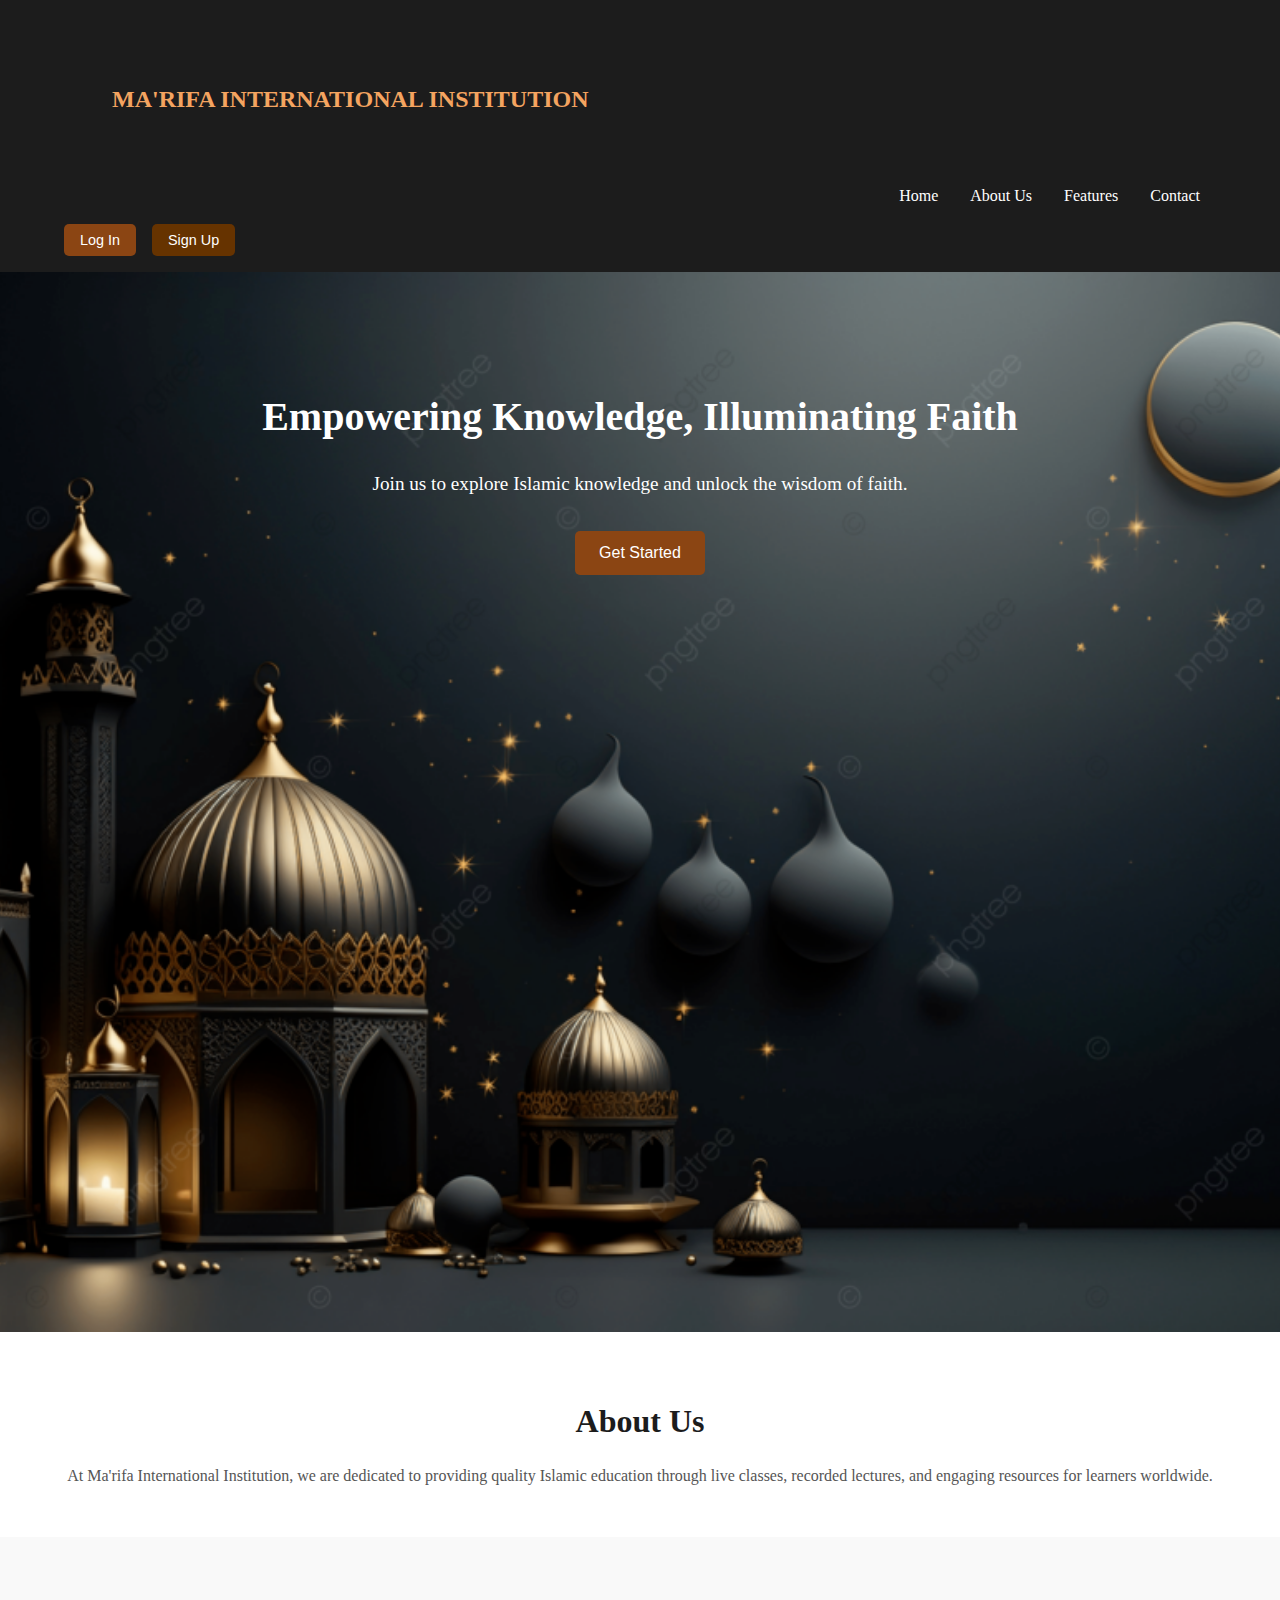
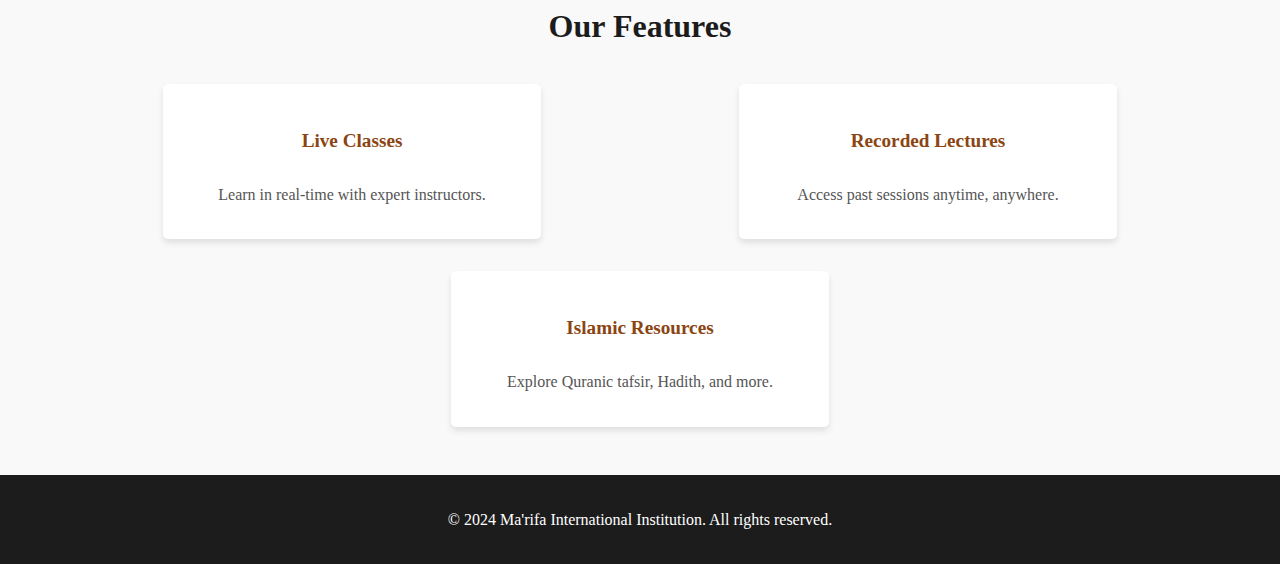
==== index.html @ 7ec8149b "first commit" ====
<!DOCTYPE html>
<html lang="en">
<head>
  <meta charset="UTF-8">
  <meta name="viewport" content="width=device-width, initial-scale=1.0">
  <title>Ma'rifa International Institution</title>
  <link rel="stylesheet" href="css/styles.css">
</head>
<body>
  <!-- Header -->
  <header class="navbar">
    <div class="container">
      <h1 class="logo">MA'RIFA INTERNATIONAL INSTITUTION</h1>
      <nav>
        <ul class="nav-links">
          <li><a href="#">Home</a></li>
          <li><a href="#about">About Us</a></li>
          <li><a href="#features">Features</a></li>
          <li><a href="#contact">Contact</a></li>
        </ul>
      </nav>
      <div class="auth-buttons">
        <button class="login-btn">Log In</button>
        <button class="signup-btn">Sign Up</button>
      </div>
      <!-- Burger Menu -->
      <div class="burger-menu" id="burger-menu">
        <span></span>
        <span></span>
        <span></span>
      </div>
    </div>
  </header>
  
  <!-- Mobile Dropdown Menu -->
  <div class="mobile-menu" id="mobile-menu">
    <ul>
      <li><a href="#">Home</a></li>
      <li><a href="#about">About Us</a></li>
      <li><a href="#features">Features</a></li>
      <li><a href="#contact">Contact</a></li>
      <li><button class="login-btn">Log In</button></li>
      <li><button class="signup-btn">Sign Up</button></li>
    </ul>
  </div>
  
  
  <!-- Hero Section -->
  <section class="hero">
    <div class="hero-content">
      <h2>Empowering Knowledge, Illuminating Faith</h2>
      <p>Join us to explore Islamic knowledge and unlock the wisdom of faith.</p>
      <button class="cta-button">Get Started</button>
    </div>
  </section>

  <!-- About Us Section -->
  <section id="about" class="about">
    <div class="container">
      <h3>About Us</h3>
      <p>At Ma'rifa International Institution, we are dedicated to providing quality Islamic education through live classes, recorded lectures, and engaging resources for learners worldwide.</p>
    </div>
  </section>

  <!-- Features Section -->
  <section id="features" class="features">
    <div class="container">
      <h3>Our Features</h3>
      <div class="feature-cards">
        <div class="card">
          <h4>Live Classes</h4>
          <p>Learn in real-time with expert instructors.</p>
        </div>
        <div class="card">
          <h4>Recorded Lectures</h4>
          <p>Access past sessions anytime, anywhere.</p>
        </div>
        <div class="card">
          <h4>Islamic Resources</h4>
          <p>Explore Quranic tafsir, Hadith, and more.</p>
        </div>
      </div>
    </div>
  </section>

  <!-- Footer -->
  <footer>
    <div class="container">
      <p>&copy; 2024 Ma'rifa International Institution. All rights reserved.</p>
    </div>
  </footer>

  <script src="js/script.js"></script>
</body>
</html>
---- css/styles.css ----
body {
    margin: 0;
    line-height: 1.6;
    background-color: #f9f9f9;
    color: #1C1C1C;
  }
  
  h1 {
    padding: 3rem;
    margin-right: 20px;
    color: sandybrown;
    font-weight: bolder;
  }
  
  .container {
    width: 90%;
    max-width: 1200px;
    margin: 0 auto;
  }
  
  /* Navbar */
  .navbar {
    background: #1C1C1C;
    color: #fff;
    padding: 1rem 0;
  }
  
  .navbar .logo {
    font-size: 1.5rem;
    font-weight: bold;
  }
  
  .nav-links {
    list-style: none;
    display: flex;
    justify-content: flex-end;
  }
  
  .nav-links li {
    margin: 0 1rem;
  }
  
  .nav-links a {
    color: #fff;
    text-decoration: none;
  }
  
  /* Hero Section */
  .hero {
    background-image: url('../assets/islam.png'); /* Adjust path if needed */
    background-size: cover;
    background-position: center;
    color: #fff;
    text-align: center;
    padding: 5rem 0;
    height: 100vh;
  }
  
  .hero-content h2 {
    font-size: 2.5rem;
    margin-bottom: 1rem;
  }
  
  .hero-content p {
    font-size: 1.2rem;
    margin-bottom: 2rem;
  }
  
  .cta-button {
    background: #8B4513;
    color: #fff;
    padding: 0.8rem 1.5rem;
    border: none;
    border-radius: 5px;
    cursor: pointer;
    font-size: 1rem;
  }
  
  .cta-button:hover {
    background: #663300;
  }
  
  /* About Us Section */
  .about {
    padding: 2rem 0;
    background: #fff;
    text-align: center;
  }
  
  .about h3 {
    font-size: 2rem;
    margin-bottom: 1rem;
  }
  
  .about p {
    font-size: 1rem;
    color: #555;
  }
  
  /* Features Section */
  .features {
    background: #f9f9f9;
    padding: 2rem 0;
    text-align: center;
  }
  
  .features h3 {
    font-size: 2rem;
    margin-bottom: 1rem;
  }
  
  .feature-cards {
    display: flex;
    justify-content: space-around;
    flex-wrap: wrap;
  }
  
  .card {
    background: #fff;
    padding: 1rem;
    margin: 1rem;
    border-radius: 5px;
    width: 30%;
    box-shadow: 0 4px 6px rgba(0, 0, 0, 0.1);
  }
  
  .card h4 {
    font-size: 1.2rem;
    color: #8B4513;
  }
  
  .card p {
    font-size: 1rem;
    color: #555;
  }
  
  /* Footer */
  footer {
    background: #1C1C1C;
    color: #fff;
    text-align: center;
    padding: 1rem 0;
  }
  
  /* Navbar: Auth Buttons */
  .auth-buttons {
    display: flex;
    gap: 1rem;
  }
  
  .login-btn,
  .signup-btn {
    background: #8B4513;
    color: white;
    border: none;
    padding: 0.5rem 1rem;
    border-radius: 5px;
    cursor: pointer;
    font-size: 0.9rem;
  }
  
  .signup-btn {
    background: #663300;
  }
  
  .login-btn:hover {
    background: #663300;
  }
  
  .signup-btn:hover {
    background: #4B2E19;
  }
  
  /* Burger Menu */
  /* Burger Menu */
  .burger-menu {
    display: none;
    flex-direction: column;
    cursor: pointer;
    gap: 5px;
  }
  
  .burger-menu span {
    background: #8B4513;
    height: 3px;
    width: 25px;
    border-radius: 2px;
  }
  
  /* Mobile Dropdown Menu */
  .mobile-menu {
    display: none; /* Hide menu initially */
    background: #1C1C1C;
    color: white;
    position: absolute;
    top: 60px;
    right: 0;
    left: 0;
    z-index: 100;
    padding: 1rem 0;
    transition: transform 0.3s ease-in-out, opacity 0.3s ease-in-out;
    transform: translateY(-100%);
    opacity: 0;
  }
  
  /* Show Menu when toggled */
  .mobile-menu.show-menu {
    display: block; /* Make it visible */
    transform: translateY(0); /* Slide the menu in */
    opacity: 1; /* Make it visible */
  }
  
  .mobile-menu ul {
    list-style: none;
    padding: 0;
    margin: 0;
    text-align: center;
  }
  
  .mobile-menu li {
    margin: 10px 0;
  }
  
  .mobile-menu a, .mobile-menu button {
    color: white;
    text-decoration: none;
    font-size: 1rem;
  }
  
  .mobile-menu button {
    background: #663300;
    border: none;
    padding: 0.5rem 1rem;
    border-radius: 5px;
    cursor: pointer;
  }
  
  /* Responsive Design */
  @media (max-width: 768px) {
    .navbar {
      flex-wrap: wrap;
      text-align: center;
    }
  
    .nav-links, .auth-buttons {
      display: none;
    }
  
    .burger-menu {
      display: flex;
    }
  
    .hero-content h2 {
      font-size: 1.8rem;
    }
  
    .hero-content p {
      font-size: 1rem;
    }
  
    .feature-cards {
      flex-direction: column;
    }
  
    .card {
      width: 80%;
      margin: 1rem auto;
    }
  }
  
  
  @media (max-width: 480px) {
    .hero-content h2 {
      font-size: 1.5rem;
    }
  
    .cta-button {
      font-size: 0.8rem;
      padding: 0.6rem 1rem;
    }
  }
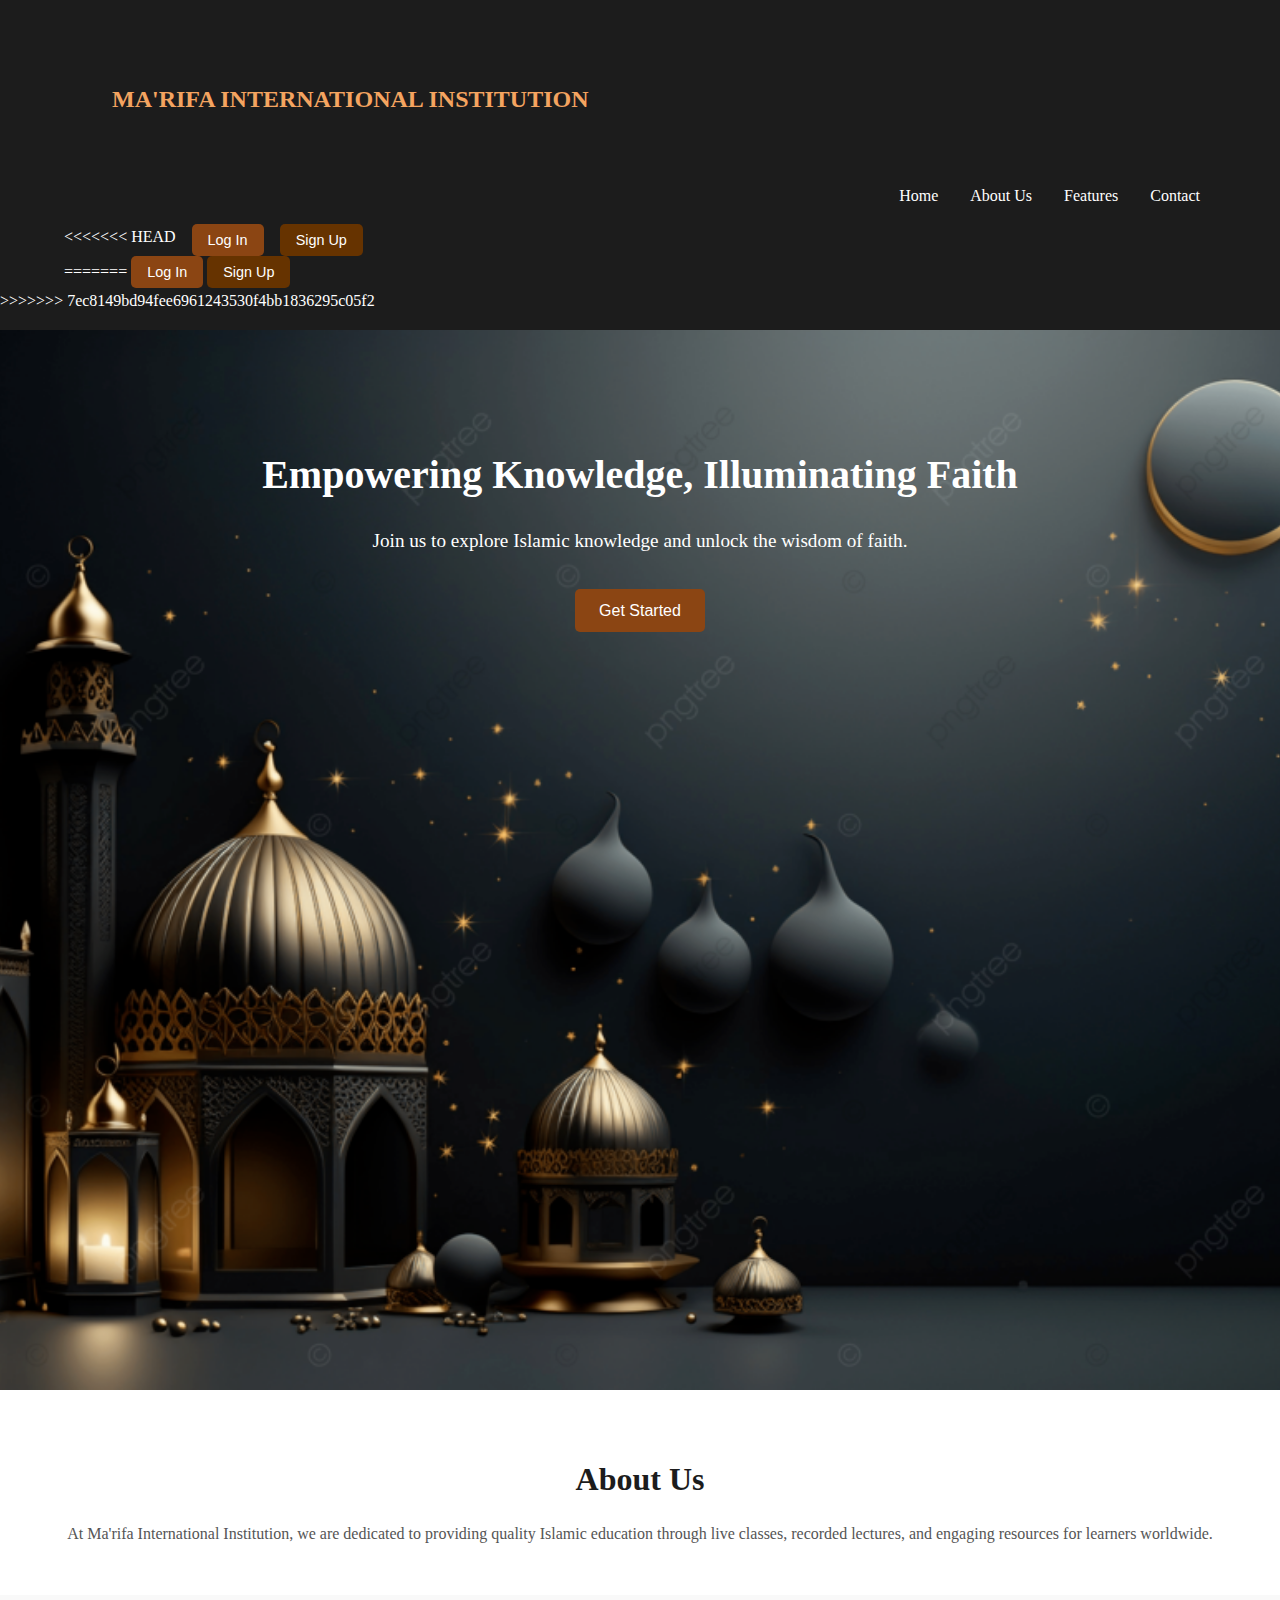
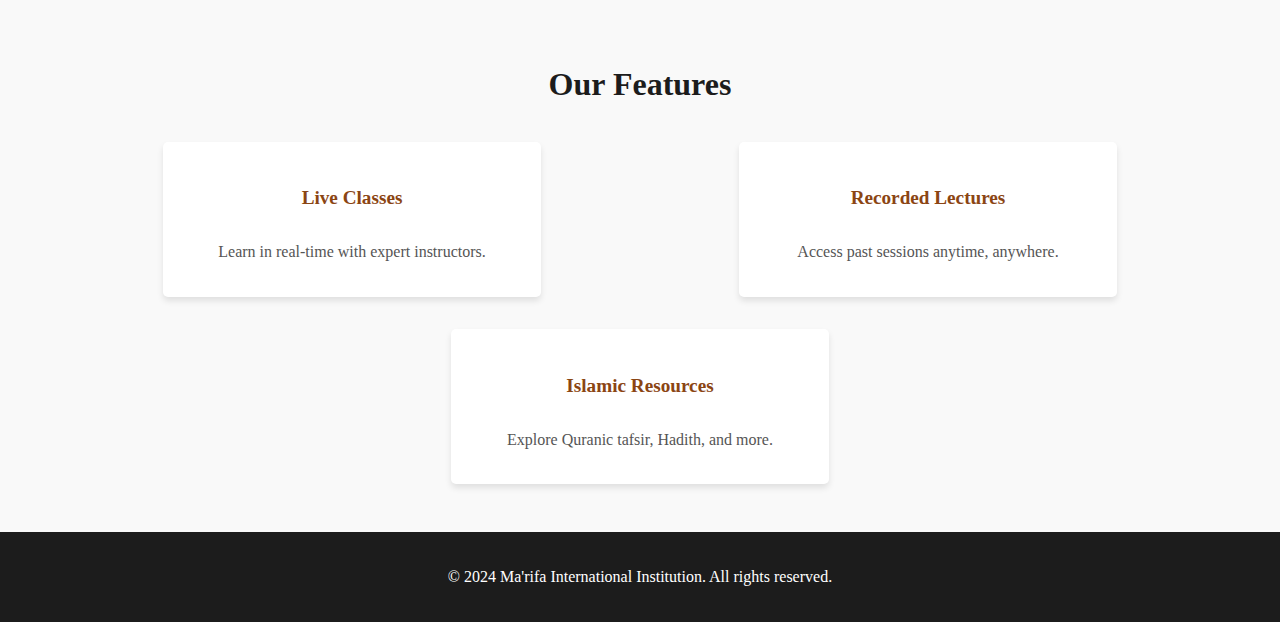
==== commit 2e7a84ea: "addition" ====
--- a/index.html
+++ b/index.html
@@ -20,9 +20,17 @@
         </ul>
       </nav>
       <div class="auth-buttons">
+<<<<<<< HEAD
+        <a href="login.html"><button class="login-btn">Log In</button></a>
+        <a href="signup.html"><button class="signup-btn">Sign Up</button></a>
+      </div>
+      
+      
+=======
         <button class="login-btn">Log In</button>
         <button class="signup-btn">Sign Up</button>
       </div>
+>>>>>>> 7ec8149bd94fee6961243530f4bb1836295c05f2
       <!-- Burger Menu -->
       <div class="burger-menu" id="burger-menu">
         <span></span>
--- a/css/styles.css
+++ b/css/styles.css
@@ -278,4 +278,151 @@
       font-size: 0.8rem;
       padding: 0.6rem 1rem;
     }
-  }  +<<<<<<< HEAD
+  }  
+
+
+
+
+
+
+
+
+
+
+
+
+
+
+
+
+
+
+
+
+
+
+
+
+
+
+  /* Modal Styles */
+.modal {
+  display: none; /* Hidden by default */
+  position: fixed;
+  z-index: 1000;
+  left: 0;
+  top: 0;
+  width: 100%;
+  height: 100%;
+  overflow: auto;
+  background-color: rgba(0, 0, 0, 0.4);
+}
+
+.modal-content {
+  background-color: #fefefe;
+  margin: 15% auto;
+  padding: 20px;
+  border: 1px solid #888;
+  width: 80%;
+  max-width: 400px;
+}
+
+.close {
+  color: #aaa;
+  float: right;
+  font-size: 28px;
+  font-weight: bold;
+  cursor: pointer;
+}
+
+.close:hover, .close:focus {
+  color: black;
+  text-decoration: none;
+  cursor: pointer;
+}
+
+
+
+
+/* Authentication Form Section */
+.auth-form {
+  padding: 3rem 0;
+  text-align: center;
+}
+
+.auth-form h2 {
+  font-size: 2rem;
+  margin-bottom: 1.5rem;
+  color: #1C1C1C;
+}
+
+.auth-form form {
+  max-width: 400px;
+  margin: 0 auto;
+  background: #f9f9f9;
+  padding: 2rem;
+  border-radius: 8px;
+  box-shadow: 0 4px 6px rgba(0, 0, 0, 0.1);
+}
+
+.auth-form label {
+  display: block;
+  margin-bottom: 0.5rem;
+  font-weight: bold;
+  color: #333;
+}
+
+.auth-form input {
+  width: 100%;
+  padding: 0.8rem;
+  margin-bottom: 1rem;
+  border: 1px solid #ccc;
+  border-radius: 4px;
+  font-size: 1rem;
+}
+
+.auth-form button {
+  background: #8B4513;
+  color: white;
+  border: none;
+  padding: 0.8rem 1.5rem;
+  border-radius: 5px;
+  cursor: pointer;
+  font-size: 1rem;
+}
+
+.auth-form button:hover {
+  background: #663300;
+}
+
+.auth-form p {
+  margin-top: 1rem;
+  font-size: 0.9rem;
+}
+
+.auth-form a {
+  color: #8B4513;
+  text-decoration: none;
+}
+
+
+
+
+
+
+/* Forgot Password Link */
+.forgot-password-link {
+  color: #8B4513;
+  text-decoration: none;
+  font-size: 0.9rem;
+  display: inline-block;
+  margin-top: 1rem;
+}
+
+.forgot-password-link:hover {
+  text-decoration: underline;
+}
+=======
+  }  
+>>>>>>> 7ec8149bd94fee6961243530f4bb1836295c05f2
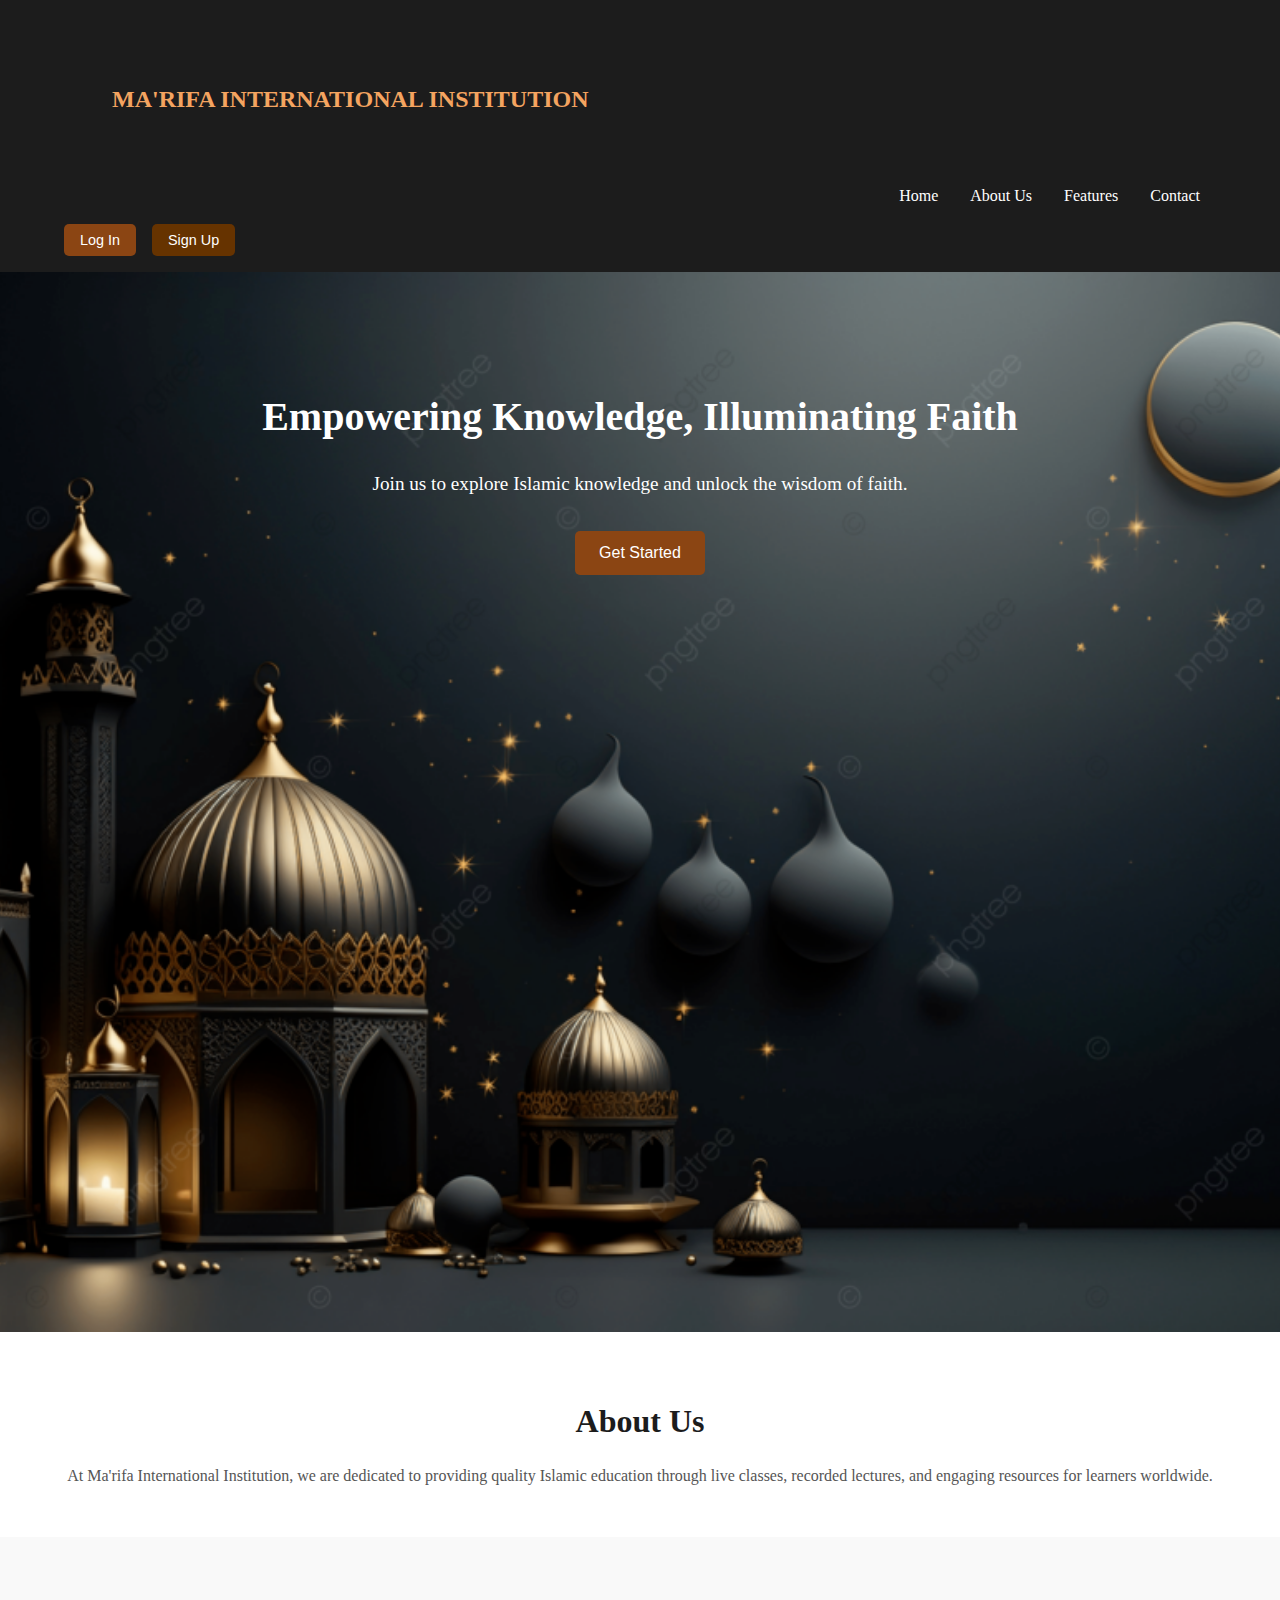
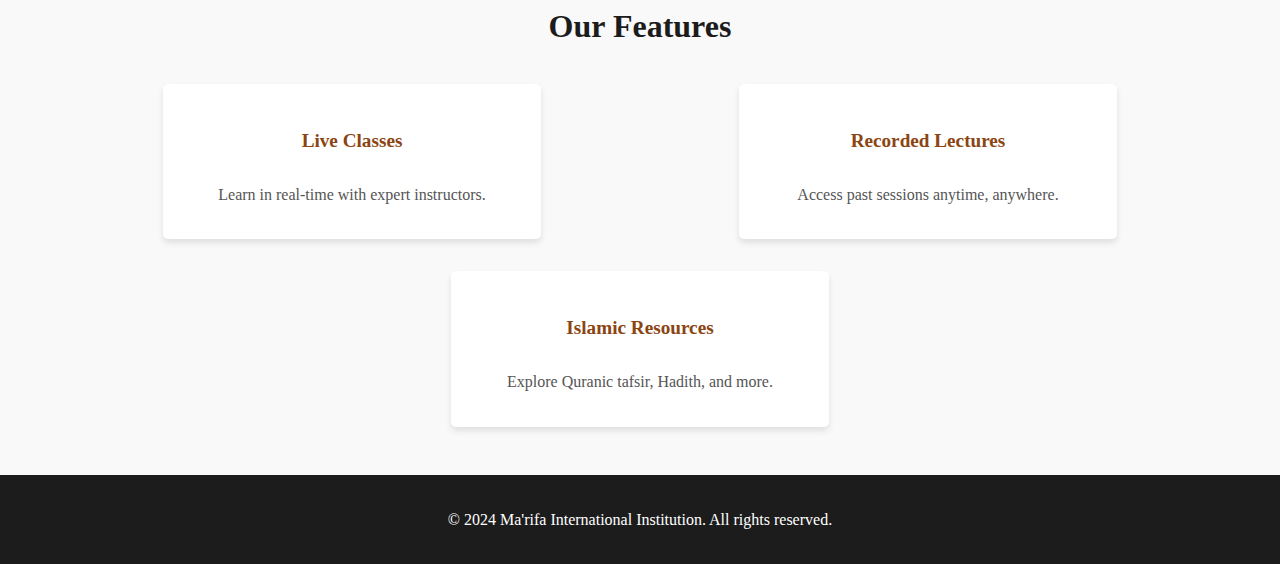
==== commit 87ef65eb: "amendment" ====
--- a/index.html
+++ b/index.html
@@ -20,17 +20,9 @@
         </ul>
       </nav>
       <div class="auth-buttons">
-<<<<<<< HEAD
         <a href="login.html"><button class="login-btn">Log In</button></a>
         <a href="signup.html"><button class="signup-btn">Sign Up</button></a>
       </div>
-      
-      
-=======
-        <button class="login-btn">Log In</button>
-        <button class="signup-btn">Sign Up</button>
-      </div>
->>>>>>> 7ec8149bd94fee6961243530f4bb1836295c05f2
       <!-- Burger Menu -->
       <div class="burger-menu" id="burger-menu">
         <span></span>
@@ -47,11 +39,10 @@
       <li><a href="#about">About Us</a></li>
       <li><a href="#features">Features</a></li>
       <li><a href="#contact">Contact</a></li>
-      <li><button class="login-btn">Log In</button></li>
-      <li><button class="signup-btn">Sign Up</button></li>
+      <li><a href="login.html">Log In</a></li>
+      <li><a href="signup.html">Sign Up</a></li>
     </ul>
   </div>
-  
   
   <!-- Hero Section -->
   <section class="hero">
@@ -100,4 +91,4 @@
 
   <script src="js/script.js"></script>
 </body>
-</html>+</html>
--- a/css/styles.css
+++ b/css/styles.css
@@ -1,349 +1,283 @@
+/* General Styles */
 body {
-    margin: 0;
-    line-height: 1.6;
-    background-color: #f9f9f9;
-    color: #1C1C1C;
-  }
-  
-  h1 {
-    padding: 3rem;
-    margin-right: 20px;
-    color: sandybrown;
-    font-weight: bolder;
-  }
-  
-  .container {
-    width: 90%;
-    max-width: 1200px;
-    margin: 0 auto;
-  }
-  
-  /* Navbar */
+  margin: 0;
+  line-height: 1.6;
+  background-color: #f9f9f9;
+  color: #1C1C1C;
+}
+
+h1 {
+  padding: 3rem;
+  margin-right: 20px;
+  color: sandybrown;
+  font-weight: bolder;
+}
+
+.container {
+  width: 90%;
+  max-width: 1200px;
+  margin: 0 auto;
+}
+
+/* Navbar */
+.navbar {
+  background: #1C1C1C;
+  color: #fff;
+  padding: 1rem 0;
+}
+
+.navbar .logo {
+  font-size: 1.5rem;
+  font-weight: bold;
+}
+
+.nav-links {
+  list-style: none;
+  display: flex;
+  justify-content: flex-end;
+}
+
+.nav-links li {
+  margin: 0 1rem;
+}
+
+.nav-links a {
+  color: #fff;
+  text-decoration: none;
+}
+
+/* Hero Section */
+.hero {
+  background-image: url('../assets/islam.png'); /* Adjust path if needed */
+  background-size: cover;
+  background-position: center;
+  color: #fff;
+  text-align: center;
+  padding: 5rem 0;
+  height: 100vh;
+}
+
+.hero-content h2 {
+  font-size: 2.5rem;
+  margin-bottom: 1rem;
+}
+
+.hero-content p {
+  font-size: 1.2rem;
+  margin-bottom: 2rem;
+}
+
+.cta-button {
+  background: #8B4513;
+  color: #fff;
+  padding: 0.8rem 1.5rem;
+  border: none;
+  border-radius: 5px;
+  cursor: pointer;
+  font-size: 1rem;
+}
+
+.cta-button:hover {
+  background: #663300;
+}
+
+/* About Us Section */
+.about {
+  padding: 2rem 0;
+  background: #fff;
+  text-align: center;
+}
+
+.about h3 {
+  font-size: 2rem;
+  margin-bottom: 1rem;
+}
+
+.about p {
+  font-size: 1rem;
+  color: #555;
+}
+
+/* Features Section */
+.features {
+  background: #f9f9f9;
+  padding: 2rem 0;
+  text-align: center;
+}
+
+.features h3 {
+  font-size: 2rem;
+  margin-bottom: 1rem;
+}
+
+.feature-cards {
+  display: flex;
+  justify-content: space-around;
+  flex-wrap: wrap;
+}
+
+.card {
+  background: #fff;
+  padding: 1rem;
+  margin: 1rem;
+  border-radius: 5px;
+  width: 30%;
+  box-shadow: 0 4px 6px rgba(0, 0, 0, 0.1);
+}
+
+.card h4 {
+  font-size: 1.2rem;
+  color: #8B4513;
+}
+
+.card p {
+  font-size: 1rem;
+  color: #555;
+}
+
+/* Footer */
+footer {
+  background: #1C1C1C;
+  color: #fff;
+  text-align: center;
+  padding: 1rem 0;
+}
+
+/* Navbar: Auth Buttons */
+.auth-buttons {
+  display: flex;
+  gap: 1rem;
+}
+
+.login-btn,
+.signup-btn {
+  background: #8B4513;
+  color: white;
+  border: none;
+  padding: 0.5rem 1rem;
+  border-radius: 5px;
+  cursor: pointer;
+  font-size: 0.9rem;
+}
+
+.signup-btn {
+  background: #663300;
+}
+
+.login-btn:hover {
+  background: #663300;
+}
+
+.signup-btn:hover {
+  background: #4B2E19;
+}
+
+/* Burger Menu */
+.burger-menu {
+  display: none;
+  flex-direction: column;
+  cursor: pointer;
+  gap: 5px;
+}
+
+.burger-menu span {
+  background: #8B4513;
+  height: 3px;
+  width: 25px;
+  border-radius: 2px;
+}
+
+/* Mobile Dropdown Menu */
+.mobile-menu {
+  display: none; /* Hide menu initially */
+  background: #1C1C1C;
+  color: white;
+  position: absolute;
+  top: 60px;
+  right: 0;
+  left: 0;
+  z-index: 100;
+  padding: 1rem 0;
+  transition: transform 0.3s ease-in-out, opacity 0.3s ease-in-out;
+  transform: translateY(-100%);
+  opacity: 0;
+}
+
+/* Show Menu when toggled */
+.mobile-menu.show-menu {
+  display: block; /* Make it visible */
+  transform: translateY(0); /* Slide the menu in */
+  opacity: 1; /* Make it visible */
+}
+
+.mobile-menu ul {
+  list-style: none;
+  padding: 0;
+  margin: 0;
+  text-align: center;
+}
+
+.mobile-menu li {
+  margin: 10px 0;
+}
+
+.mobile-menu a, .mobile-menu button {
+  color: white;
+  text-decoration: none;
+  font-size: 1rem;
+}
+
+.mobile-menu button {
+  background: #663300;
+  border: none;
+  padding: 0.5rem 1rem;
+  border-radius: 5px;
+  cursor: pointer;
+}
+
+/* Responsive Design */
+@media (max-width: 768px) {
   .navbar {
-    background: #1C1C1C;
-    color: #fff;
-    padding: 1rem 0;
-  }
-  
-  .navbar .logo {
+    flex-wrap: wrap;
+    text-align: center;
+  }
+
+  .nav-links, .auth-buttons {
+    display: none;
+  }
+
+  .burger-menu {
+    display: flex;
+  }
+
+  .hero-content h2 {
+    font-size: 1.8rem;
+  }
+
+  .hero-content p {
+    font-size: 1rem;
+  }
+
+  .feature-cards {
+    flex-direction: column;
+  }
+
+  .card {
+    width: 80%;
+    margin: 1rem auto;
+  }
+}
+
+@media (max-width: 480px) {
+  .hero-content h2 {
     font-size: 1.5rem;
-    font-weight: bold;
-  }
-  
-  .nav-links {
-    list-style: none;
-    display: flex;
-    justify-content: flex-end;
-  }
-  
-  .nav-links li {
-    margin: 0 1rem;
-  }
-  
-  .nav-links a {
-    color: #fff;
-    text-decoration: none;
-  }
-  
-  /* Hero Section */
-  .hero {
-    background-image: url('../assets/islam.png'); /* Adjust path if needed */
-    background-size: cover;
-    background-position: center;
-    color: #fff;
-    text-align: center;
-    padding: 5rem 0;
-    height: 100vh;
-  }
-  
-  .hero-content h2 {
-    font-size: 2.5rem;
-    margin-bottom: 1rem;
-  }
-  
-  .hero-content p {
-    font-size: 1.2rem;
-    margin-bottom: 2rem;
-  }
-  
+  }
+
   .cta-button {
-    background: #8B4513;
-    color: #fff;
-    padding: 0.8rem 1.5rem;
-    border: none;
-    border-radius: 5px;
-    cursor: pointer;
-    font-size: 1rem;
-  }
-  
-  .cta-button:hover {
-    background: #663300;
-  }
-  
-  /* About Us Section */
-  .about {
-    padding: 2rem 0;
-    background: #fff;
-    text-align: center;
-  }
-  
-  .about h3 {
-    font-size: 2rem;
-    margin-bottom: 1rem;
-  }
-  
-  .about p {
-    font-size: 1rem;
-    color: #555;
-  }
-  
-  /* Features Section */
-  .features {
-    background: #f9f9f9;
-    padding: 2rem 0;
-    text-align: center;
-  }
-  
-  .features h3 {
-    font-size: 2rem;
-    margin-bottom: 1rem;
-  }
-  
-  .feature-cards {
-    display: flex;
-    justify-content: space-around;
-    flex-wrap: wrap;
-  }
-  
-  .card {
-    background: #fff;
-    padding: 1rem;
-    margin: 1rem;
-    border-radius: 5px;
-    width: 30%;
-    box-shadow: 0 4px 6px rgba(0, 0, 0, 0.1);
-  }
-  
-  .card h4 {
-    font-size: 1.2rem;
-    color: #8B4513;
-  }
-  
-  .card p {
-    font-size: 1rem;
-    color: #555;
-  }
-  
-  /* Footer */
-  footer {
-    background: #1C1C1C;
-    color: #fff;
-    text-align: center;
-    padding: 1rem 0;
-  }
-  
-  /* Navbar: Auth Buttons */
-  .auth-buttons {
-    display: flex;
-    gap: 1rem;
-  }
-  
-  .login-btn,
-  .signup-btn {
-    background: #8B4513;
-    color: white;
-    border: none;
-    padding: 0.5rem 1rem;
-    border-radius: 5px;
-    cursor: pointer;
-    font-size: 0.9rem;
-  }
-  
-  .signup-btn {
-    background: #663300;
-  }
-  
-  .login-btn:hover {
-    background: #663300;
-  }
-  
-  .signup-btn:hover {
-    background: #4B2E19;
-  }
-  
-  /* Burger Menu */
-  /* Burger Menu */
-  .burger-menu {
-    display: none;
-    flex-direction: column;
-    cursor: pointer;
-    gap: 5px;
-  }
-  
-  .burger-menu span {
-    background: #8B4513;
-    height: 3px;
-    width: 25px;
-    border-radius: 2px;
-  }
-  
-  /* Mobile Dropdown Menu */
-  .mobile-menu {
-    display: none; /* Hide menu initially */
-    background: #1C1C1C;
-    color: white;
-    position: absolute;
-    top: 60px;
-    right: 0;
-    left: 0;
-    z-index: 100;
-    padding: 1rem 0;
-    transition: transform 0.3s ease-in-out, opacity 0.3s ease-in-out;
-    transform: translateY(-100%);
-    opacity: 0;
-  }
-  
-  /* Show Menu when toggled */
-  .mobile-menu.show-menu {
-    display: block; /* Make it visible */
-    transform: translateY(0); /* Slide the menu in */
-    opacity: 1; /* Make it visible */
-  }
-  
-  .mobile-menu ul {
-    list-style: none;
-    padding: 0;
-    margin: 0;
-    text-align: center;
-  }
-  
-  .mobile-menu li {
-    margin: 10px 0;
-  }
-  
-  .mobile-menu a, .mobile-menu button {
-    color: white;
-    text-decoration: none;
-    font-size: 1rem;
-  }
-  
-  .mobile-menu button {
-    background: #663300;
-    border: none;
-    padding: 0.5rem 1rem;
-    border-radius: 5px;
-    cursor: pointer;
-  }
-  
-  /* Responsive Design */
-  @media (max-width: 768px) {
-    .navbar {
-      flex-wrap: wrap;
-      text-align: center;
-    }
-  
-    .nav-links, .auth-buttons {
-      display: none;
-    }
-  
-    .burger-menu {
-      display: flex;
-    }
-  
-    .hero-content h2 {
-      font-size: 1.8rem;
-    }
-  
-    .hero-content p {
-      font-size: 1rem;
-    }
-  
-    .feature-cards {
-      flex-direction: column;
-    }
-  
-    .card {
-      width: 80%;
-      margin: 1rem auto;
-    }
-  }
-  
-  
-  @media (max-width: 480px) {
-    .hero-content h2 {
-      font-size: 1.5rem;
-    }
-  
-    .cta-button {
-      font-size: 0.8rem;
-      padding: 0.6rem 1rem;
-    }
-<<<<<<< HEAD
-  }  
-
-
-
-
-
-
-
-
-
-
-
-
-
-
-
-
-
-
-
-
-
-
-
-
-
-
-  /* Modal Styles */
-.modal {
-  display: none; /* Hidden by default */
-  position: fixed;
-  z-index: 1000;
-  left: 0;
-  top: 0;
-  width: 100%;
-  height: 100%;
-  overflow: auto;
-  background-color: rgba(0, 0, 0, 0.4);
-}
-
-.modal-content {
-  background-color: #fefefe;
-  margin: 15% auto;
-  padding: 20px;
-  border: 1px solid #888;
-  width: 80%;
-  max-width: 400px;
-}
-
-.close {
-  color: #aaa;
-  float: right;
-  font-size: 28px;
-  font-weight: bold;
-  cursor: pointer;
-}
-
-.close:hover, .close:focus {
-  color: black;
-  text-decoration: none;
-  cursor: pointer;
-}
-
-
-
+    font-size: 0.8rem;
+    padding: 0.6rem 1rem;
+  }
+}
 
 /* Authentication Form Section */
 .auth-form {
@@ -405,24 +339,3 @@
   color: #8B4513;
   text-decoration: none;
 }
-
-
-
-
-
-
-/* Forgot Password Link */
-.forgot-password-link {
-  color: #8B4513;
-  text-decoration: none;
-  font-size: 0.9rem;
-  display: inline-block;
-  margin-top: 1rem;
-}
-
-.forgot-password-link:hover {
-  text-decoration: underline;
-}
-=======
-  }  
->>>>>>> 7ec8149bd94fee6961243530f4bb1836295c05f2
